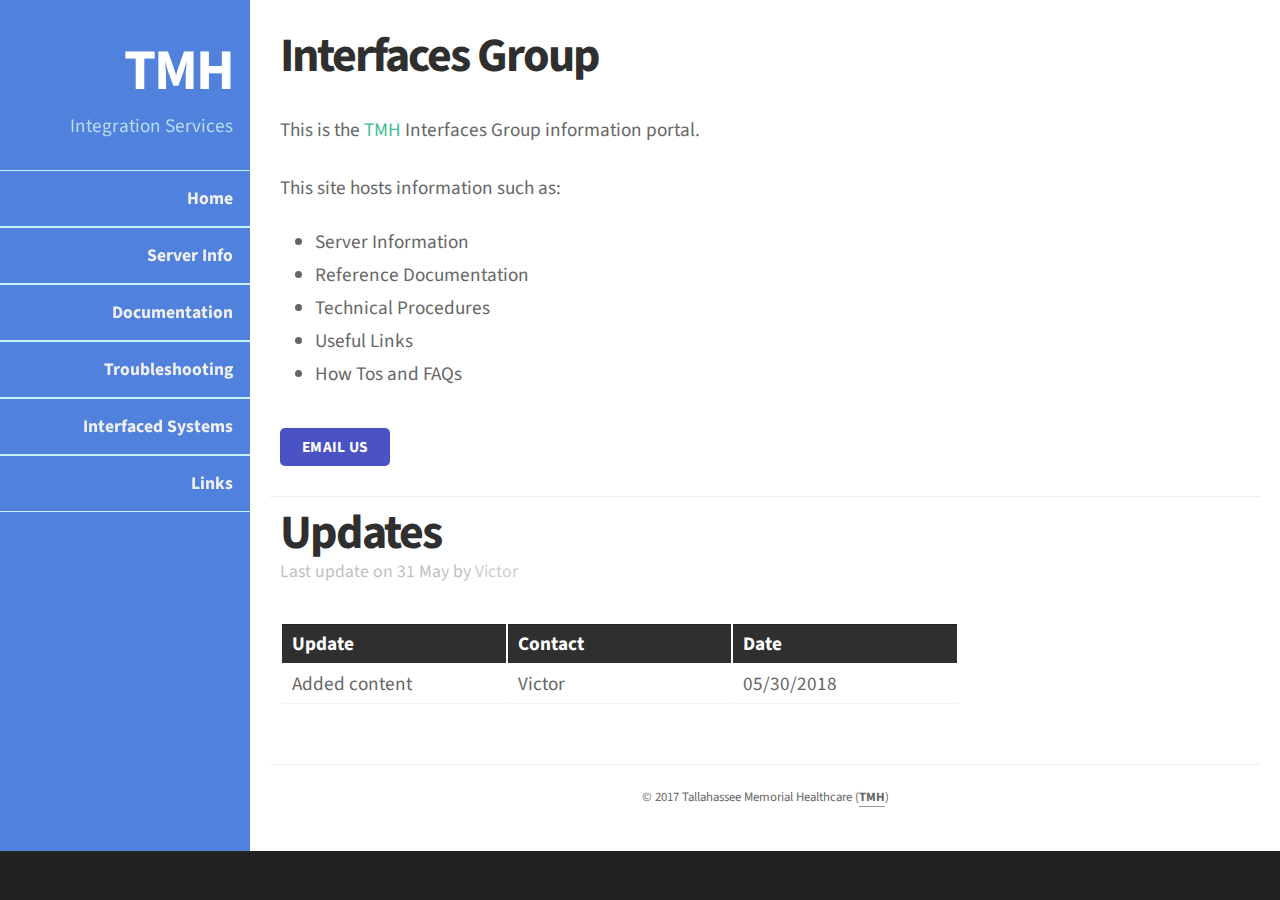
==== index.html @ c51dfd78 "foobar" ====
<!doctype html>
<html>
<head>
<script type="text/javascript" src="jquery.js"></script>
<meta http-equiv="Content-Type" content="text/html; charset=iso-8859-1" />
<title>TMH Interface Group Information Portal</title>
<link rel="stylesheet" href="styles.css" type="text/css" />
<!--[if lt IE 9]>
<script src="http://html5shiv.googlecode.com/svn/trunk/html5.js"></script>
<![endif]-->
<!--
anatine, a free CSS web template by ZyPOP (zypopwebtemplates.com/)

Download: http://zypopwebtemplates.com/

License: Creative Commons Attribution
//-->
<meta name="viewport" content="width=device-width, minimum-scale=1.0, maximum-scale=1.0" />
</head>

<body>

	<section id="body" class="width">
		<aside id="sidebar" class="column-left">
			<header>
				<h1><a href="#">TMH</a></h1>
				<h2>Integration Services</h2>
			</header>
			<nav id="mainnav"></nav>
		</aside>
	<section id="content" class="column-right">
               		
	    <article>
			<h2>Interfaces Group</h2>
			<!--<div class="article-info">Posted on <time datetime="2013-05-14">14 May</time> by <a href="#" rel="author">Joe Bloggs</a></div>-->
			<br>
            <p>This is the <a href="https://www.tmh.org/" title="TMH">TMH</a> Interfaces Group information portal.</p>
            <p>This site hosts information such as:</p>

            <ul class="styledlist">
                <li>Server Information</li>
                <li>Reference Documentation</li>
                <li>Technical Procedures</li>
 				<li>Useful Links</li>
                <li>How Tos and FAQs</li>
			</ul>
		<a href="mailto:victor.brunell@tmh.org" class="button">Email Us</a>
		</article>

		<article class="expanded">
			<h2>Updates</h2>
			<div class="article-info">Last update on <time>31 May</time> by <a href="mailto:victor.brunell@tmh.org" rel="author">Victor</a></div>

			<br>
			<table>
					<tr>
					  <th>Update</th>
					  <th>Contact</th>
					  <th>Date</th>
					</tr>
					<tr>
					  <td>Added content</td>
					  <td>Victor</td>
					  <td>05/30/2018</td>
					</tr>
			</table>			
			<br>

			<!--<a href="#" class="button button-reversed">Comments</a>-->
		</article>
			<footer class="clear">
				<p>&copy; 2017 Tallahassee Memorial Healthcare (<a href="https://www.tmh.org/">TMH</a>)</p>
			</footer>
		</section>
		<div class="clear"></div>
	</section>

	<script src="navscript.js" language="JavaScript"></script>
	<script>
		function myFunction() {
			document.getElementById("ahome").setAttribute("class", "selected-item"); 
		}
	</script>	
 
</body>
</html>
---- styles.css ----
@import url(http://fonts.googleapis.com/css?family=Source+Sans+Pro:400,700);

/** global **/
body {
	margin:0px auto;
	padding:0;
	background: #222;
	font-family: "Source Sans Pro","sans-serif";
	font-size: 1.0em;
	color:#666;
}
* {
	margin:0;
	padding:0;
}


/** element defaults **/
table {
	width:70%;
	text-align:left;
	table-layout: fixed;
}
th, td {
	padding:5px 10px;
}
th {
	color:#fff;
	border-top:1px solid #222;
	background-color:#2F2F2F;
}
td {
	border-bottom:1px solid #f4f4f4;
	word-wrap: break-word;
}
code, blockquote {
	display:block;
	border-left:5px solid #ddd;
	padding:10px;
	margin-bottom:20px;
}
blockquote p {
	font-style:italic;
	font-family:Georgia, "Times New Roman", Times, serif;
	margin:0;
	height: 1%;
}
p {
	line-height:2.0em;
	margin-bottom:20px;
}
a {
	color:rgb(59, 190, 151);
    text-decoration: none;
}
a:hover {
	color:rgb(2, 178, 248);
    text-decoration: underline;
}
a:focus {
	outline:none;
}
a.button { 
    background-color: rgb(74, 82, 196);
    border-radius: 5px;
    color: #FFFFFF;
    display: inline-block;
    font-weight: bold;
    padding: 8px 22px;
    font-size: 0.8em;
    letter-spacing: 0.25px;
    text-decoration: none;
    text-transform: uppercase;
}

a.button-reversed { 
    background-color: #333;
}

a.button:hover {
	background-color: rgb(2, 129, 102);
}

a.button-reversed:hover {
	background-color: #222;
}
fieldset {
	display:block;
	border:none;
	border-top:1px solid #e0e0e0;
}
fieldset legend {
	font-weight:bold;
	padding-right:10px;
	color:#999;
}
fieldset form {
	padding-top:15px;
}
fieldset p label {
	float:left;
	width:150px;
	font-family: "Source Sans Pro","sans-serif";
}
fieldset form input, fieldset form select, fieldset form textarea {
	padding:5px;
	color:#333333;
	font-size:13px;
	font-family: "Source Sans Pro","sans-serif";
	border:1px solid #ddd;
}
fieldset form input.formbutton {
border:none;
    background-color: #80B763;
    border-radius: 5px;
    color: #FFFFFF;
    display: inline-block;
    font-weight: bold;
    padding: 8px 22px;
    font-size: 0.8em;
    letter-spacing: 0.25px;
    text-decoration: none;
    text-transform: uppercase;


}
h1 {
	font-size:2.4em;
}
h2 {
	color:#2f2f2f;
	font-size:1.8em;
	font-weight:bold;
	padding:0 0 5px;
	margin:0;
}
h3 {
	color:rgb(4, 150, 207);
	font-size:1.6em;
	padding-bottom:10px;
}
h4 {
	padding-bottom:10px;
	font-size:1.4em;
	color:#000;
}
h5 {
	padding-bottom:10px;
	font-size:1.2em;
	color:#666666;
}
ul, ol {
	margin:0 0 35px 35px;
}
li {
	padding-bottom:5px;
}


/** wrapper **/
div#wrapper {
	margin:0px auto;
	padding:0;
}

.width {
	width:auto;
	margin: 0 auto;
}




/** header **/
header {
	padding:30px 17px 30px;
	margin:0 auto;
}
header h1 { 
	text-align: right;
}

header h1 a,
header h1 a:hover,
header h1 a:visited {
	color: #fff;
	font-size: 1.5em;
	text-decoration: none;
	letter-spacing:-2px;
}

header h2 {
	color:rgb(184, 221, 238);
	text-align: right;
	font-size: 1.2em;
	font-weight: normal;
	padding-bottom:0;
	letter-spacing:0;
}


/** body **/
section#body {
	padding: 0;
	background: rgb(79, 129, 221);
}


/** content+sidebar styles **/
section#content {
	margin-left: 250px;
	padding: 20px;
	background-color: #fff;
}
.column-left {
}
.column-right {
}

aside#sidebar {
	width:250px;
	position: fixed;
}
nav#mainnav ul {
	padding: 0;
	margin: 0;
	list-style: none;
}

nav#mainnav li {
	padding:0;
	border-bottom: 1px solid rgb(198, 243, 247);
	border-top: 1px solid rgb(198, 243, 247);
}
nav#mainnav li.selected-item  {
	border-bottom:none;
}
nav#mainnav li.selected-item a,
nav#mainnav li.selected-item a:hover {
	color:rgb(36, 103, 247);
	font-weight:bold;
	background: #fff;
	font-size: 1.4em;
}
nav#mainnav li a:hover {
	background:rgb(43, 75, 218);
	color: #fff;
	text-decoration:none;
}
nav#mainnav li a {
	color: #f0f0f0;
	display: block;
	padding: 15px 17px;
	text-align: right;
	font-weight:  bold;
	text-decoration: none;
	font-size: 1.1em;
}




article {
    padding: 10px 10px 30px;
	font-size: 1.2em;
border-bottom: 1px solid #eee;
 }

article h2 {
    padding-bottom: 0;
	line-height: 1.1em;
	letter-spacing: -2px;
   font-size: 2.5em;
}

article .article-info {
  color: #C0c0c0;
font-size: 0.92em;
padding: 0px 0px 10px;
}

article .article-info a { 
	color: #ccc;
}



/** footer **/
footer {
	padding:20px 0px;
}

footer p {
	color:#666;
	margin:0;
	font-size:0.8em;
	text-align: center;
}
footer p a {
	color:#666;
	font-weight:bold;
	text-decoration:none;
	border-bottom:1px solid #999;
}
footer p a:hover { color:#333; border-bottom-color: #333; }


/** clear fix **/
.clear:after {
	display: block;
	clear: both;
	visibility: hidden;
	line-height: 0;
	height: 0;
}
 
.clear {
	clear: both;
	display: inline-block;
}
.clear {
	display: block;
}





@media screen and (max-width: 740px) {

	body { font-size: 0.9em; }	


	.width { width:auto; padding-left: 10px; padding-right: 10px; }

	.column-left, .column-right { margin:0px; }

	header h1, header h2, nav#mainnav li a { text-align:center; }
	
	section#content, aside#sidebar { position: relative; float: none; width: auto; margin-left: 0; }

	
}


@media screen and (max-width: 540px) {

	body { font-size: 0.8em; }

	header, header h1 a, header h1 a:hover { text-align: center; padding: 10px 0 0 0; font-size: 1.1em; }


	nav#mainnav ul li a { margin-top: 0; padding: 1em; }


}
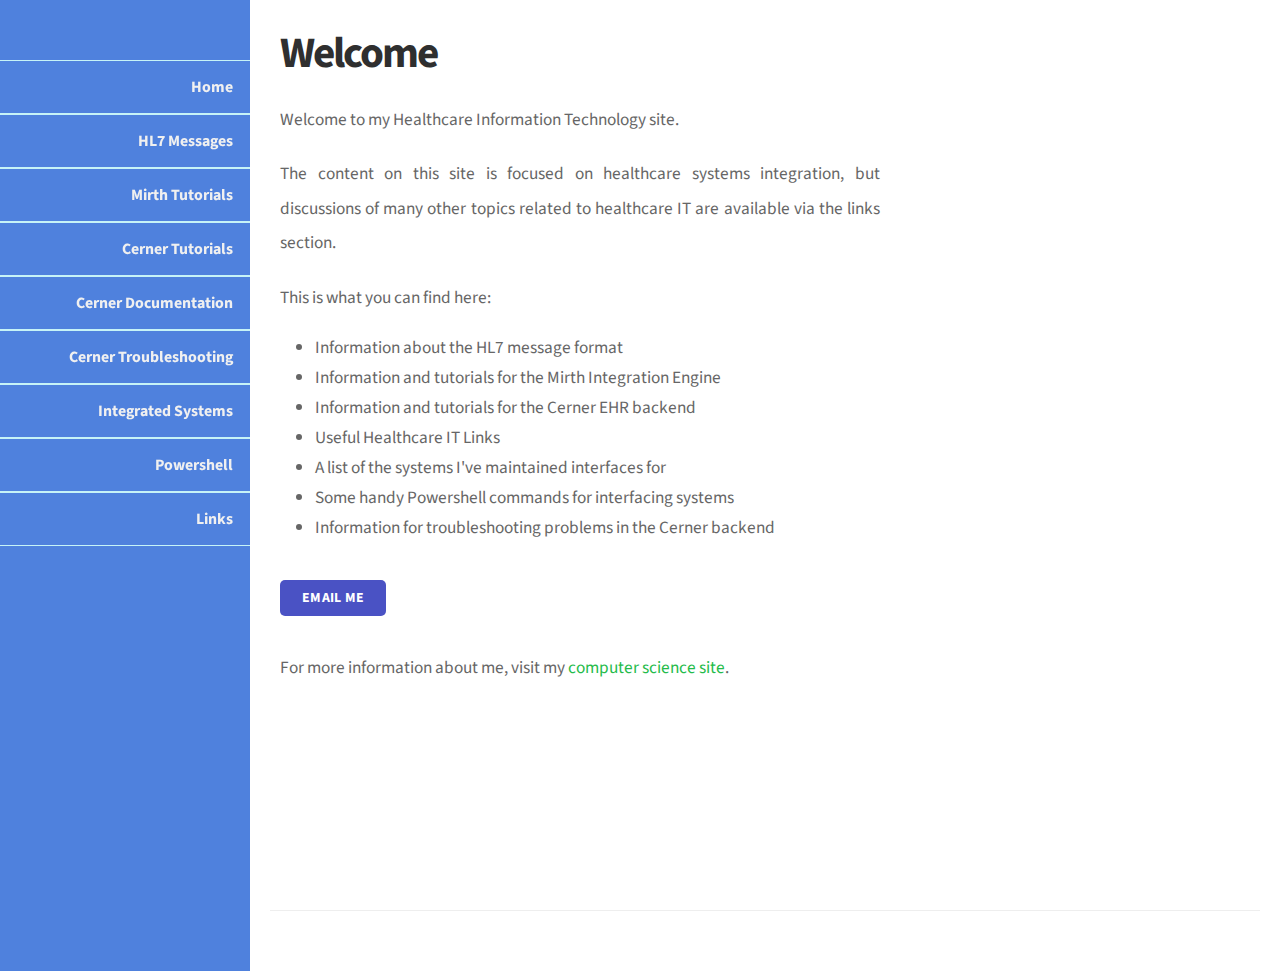
==== commit e841da59: "foobar" ====
--- a/index.html
+++ b/index.html
@@ -2,8 +2,10 @@
 <html>
 <head>
 <script type="text/javascript" src="jquery.js"></script>
+<script type="text/javascript" src="scripts/footer.js"></script>
+<script type="text/javascript" src="scripts/header.js"></script>
 <meta http-equiv="Content-Type" content="text/html; charset=iso-8859-1" />
-<title>TMH Interface Group Information Portal</title>
+<title>Victor's Healthcare IT Site</title>
 <link rel="stylesheet" href="styles.css" type="text/css" />
 <!--[if lt IE 9]>
 <script src="http://html5shiv.googlecode.com/svn/trunk/html5.js"></script>
@@ -22,54 +24,41 @@
 
 	<section id="body" class="width">
 		<aside id="sidebar" class="column-left">
-			<header>
-				<h1><a href="#">TMH</a></h1>
-				<h2>Integration Services</h2>
+			<header id="thehead">
 			</header>
 			<nav id="mainnav"></nav>
 		</aside>
 	<section id="content" class="column-right">
                		
 	    <article>
-			<h2>Interfaces Group</h2>
+			<h2>Welcome</h2>
 			<!--<div class="article-info">Posted on <time datetime="2013-05-14">14 May</time> by <a href="#" rel="author">Joe Bloggs</a></div>-->
 			<br>
-            <p>This is the <a href="https://www.tmh.org/" title="TMH">TMH</a> Interfaces Group information portal.</p>
-            <p>This site hosts information such as:</p>
+			<p>Welcome to my Healthcare Information Technology site.</p>
+			<p>The content on this site is focused on healthcare systems integration, but discussions of many other topics related to healthcare IT are available via the links section.</p>
+            <p>This is what you can find here:</p>
 
             <ul class="styledlist">
-                <li>Server Information</li>
-                <li>Reference Documentation</li>
-                <li>Technical Procedures</li>
- 				<li>Useful Links</li>
-                <li>How Tos and FAQs</li>
+				<li>Information about the HL7 message format</li>
+				<li>Information and tutorials for the Mirth Integration Engine</li>
+                <li>Information and tutorials for the Cerner EHR backend</li>
+ 				<li>Useful Healthcare IT Links</li>
+                <li>A list of the systems I've maintained interfaces for</li>
+                <li>Some handy Powershell commands for interfacing systems</li>
+                <li>Information for troubleshooting problems in the Cerner backend</li>
 			</ul>
-		<a href="mailto:victor.brunell@tmh.org" class="button">Email Us</a>
+		<a href="mailto:vjb.tally@gmail.com" class="button">Email Me</a>
+        <p><br>For more information about me, visit my <a href="https://vbrunell.github.io" title="cs-site">computer science site</a>.</p>
+		<br>
+		<br>
+		<br>
+		<br>
+		<br>
+		<br>
+		<br>
 		</article>
 
-		<article class="expanded">
-			<h2>Updates</h2>
-			<div class="article-info">Last update on <time>31 May</time> by <a href="mailto:victor.brunell@tmh.org" rel="author">Victor</a></div>
-
-			<br>
-			<table>
-					<tr>
-					  <th>Update</th>
-					  <th>Contact</th>
-					  <th>Date</th>
-					</tr>
-					<tr>
-					  <td>Added content</td>
-					  <td>Victor</td>
-					  <td>05/30/2018</td>
-					</tr>
-			</table>			
-			<br>
-
-			<!--<a href="#" class="button button-reversed">Comments</a>-->
-		</article>
-			<footer class="clear">
-				<p>&copy; 2017 Tallahassee Memorial Healthcare (<a href="https://www.tmh.org/">TMH</a>)</p>
+		<footer class="clear" id="thefoot">
 			</footer>
 		</section>
 		<div class="clear"></div>
--- a/styles.css
+++ b/styles.css
@@ -1,356 +1,364 @@
-@import url(http://fonts.googleapis.com/css?family=Source+Sans+Pro:400,700);
-
-/** global **/
-body {
-	margin:0px auto;
-	padding:0;
-	background: #222;
-	font-family: "Source Sans Pro","sans-serif";
-	font-size: 1.0em;
-	color:#666;
-}
-* {
-	margin:0;
-	padding:0;
-}
-
-
-/** element defaults **/
-table {
-	width:70%;
-	text-align:left;
-	table-layout: fixed;
-}
-th, td {
-	padding:5px 10px;
-}
-th {
-	color:#fff;
-	border-top:1px solid #222;
-	background-color:#2F2F2F;
-}
-td {
-	border-bottom:1px solid #f4f4f4;
-	word-wrap: break-word;
-}
-code, blockquote {
-	display:block;
-	border-left:5px solid #ddd;
-	padding:10px;
-	margin-bottom:20px;
-}
-blockquote p {
-	font-style:italic;
-	font-family:Georgia, "Times New Roman", Times, serif;
-	margin:0;
-	height: 1%;
-}
-p {
-	line-height:2.0em;
-	margin-bottom:20px;
-}
-a {
-	color:rgb(59, 190, 151);
-    text-decoration: none;
-}
-a:hover {
-	color:rgb(2, 178, 248);
-    text-decoration: underline;
-}
-a:focus {
-	outline:none;
-}
-a.button { 
-    background-color: rgb(74, 82, 196);
-    border-radius: 5px;
-    color: #FFFFFF;
-    display: inline-block;
-    font-weight: bold;
-    padding: 8px 22px;
-    font-size: 0.8em;
-    letter-spacing: 0.25px;
-    text-decoration: none;
-    text-transform: uppercase;
-}
-
-a.button-reversed { 
-    background-color: #333;
-}
-
-a.button:hover {
-	background-color: rgb(2, 129, 102);
-}
-
-a.button-reversed:hover {
-	background-color: #222;
-}
-fieldset {
-	display:block;
-	border:none;
-	border-top:1px solid #e0e0e0;
-}
-fieldset legend {
-	font-weight:bold;
-	padding-right:10px;
-	color:#999;
-}
-fieldset form {
-	padding-top:15px;
-}
-fieldset p label {
-	float:left;
-	width:150px;
-	font-family: "Source Sans Pro","sans-serif";
-}
-fieldset form input, fieldset form select, fieldset form textarea {
-	padding:5px;
-	color:#333333;
-	font-size:13px;
-	font-family: "Source Sans Pro","sans-serif";
-	border:1px solid #ddd;
-}
-fieldset form input.formbutton {
-border:none;
-    background-color: #80B763;
-    border-radius: 5px;
-    color: #FFFFFF;
-    display: inline-block;
-    font-weight: bold;
-    padding: 8px 22px;
-    font-size: 0.8em;
-    letter-spacing: 0.25px;
-    text-decoration: none;
-    text-transform: uppercase;
-
-
-}
-h1 {
-	font-size:2.4em;
-}
-h2 {
-	color:#2f2f2f;
-	font-size:1.8em;
-	font-weight:bold;
-	padding:0 0 5px;
-	margin:0;
-}
-h3 {
-	color:rgb(4, 150, 207);
-	font-size:1.6em;
-	padding-bottom:10px;
-}
-h4 {
-	padding-bottom:10px;
-	font-size:1.4em;
-	color:#000;
-}
-h5 {
-	padding-bottom:10px;
-	font-size:1.2em;
-	color:#666666;
-}
-ul, ol {
-	margin:0 0 35px 35px;
-}
-li {
-	padding-bottom:5px;
-}
-
-
-/** wrapper **/
-div#wrapper {
-	margin:0px auto;
-	padding:0;
-}
-
-.width {
-	width:auto;
-	margin: 0 auto;
-}
-
-
-
-
-/** header **/
-header {
-	padding:30px 17px 30px;
-	margin:0 auto;
-}
-header h1 { 
-	text-align: right;
-}
-
-header h1 a,
-header h1 a:hover,
-header h1 a:visited {
-	color: #fff;
-	font-size: 1.5em;
-	text-decoration: none;
-	letter-spacing:-2px;
-}
-
-header h2 {
-	color:rgb(184, 221, 238);
-	text-align: right;
-	font-size: 1.2em;
-	font-weight: normal;
-	padding-bottom:0;
-	letter-spacing:0;
-}
-
-
-/** body **/
-section#body {
-	padding: 0;
-	background: rgb(79, 129, 221);
-}
-
-
-/** content+sidebar styles **/
-section#content {
-	margin-left: 250px;
-	padding: 20px;
-	background-color: #fff;
-}
-.column-left {
-}
-.column-right {
-}
-
-aside#sidebar {
-	width:250px;
-	position: fixed;
-}
-nav#mainnav ul {
-	padding: 0;
-	margin: 0;
-	list-style: none;
-}
-
-nav#mainnav li {
-	padding:0;
-	border-bottom: 1px solid rgb(198, 243, 247);
-	border-top: 1px solid rgb(198, 243, 247);
-}
-nav#mainnav li.selected-item  {
-	border-bottom:none;
-}
-nav#mainnav li.selected-item a,
-nav#mainnav li.selected-item a:hover {
-	color:rgb(36, 103, 247);
-	font-weight:bold;
-	background: #fff;
-	font-size: 1.4em;
-}
-nav#mainnav li a:hover {
-	background:rgb(43, 75, 218);
-	color: #fff;
-	text-decoration:none;
-}
-nav#mainnav li a {
-	color: #f0f0f0;
-	display: block;
-	padding: 15px 17px;
-	text-align: right;
-	font-weight:  bold;
-	text-decoration: none;
-	font-size: 1.1em;
-}
-
-
-
-
-article {
-    padding: 10px 10px 30px;
-	font-size: 1.2em;
-border-bottom: 1px solid #eee;
- }
-
-article h2 {
-    padding-bottom: 0;
-	line-height: 1.1em;
-	letter-spacing: -2px;
-   font-size: 2.5em;
-}
-
-article .article-info {
-  color: #C0c0c0;
-font-size: 0.92em;
-padding: 0px 0px 10px;
-}
-
-article .article-info a { 
-	color: #ccc;
-}
-
-
-
-/** footer **/
-footer {
-	padding:20px 0px;
-}
-
-footer p {
-	color:#666;
-	margin:0;
-	font-size:0.8em;
-	text-align: center;
-}
-footer p a {
-	color:#666;
-	font-weight:bold;
-	text-decoration:none;
-	border-bottom:1px solid #999;
-}
-footer p a:hover { color:#333; border-bottom-color: #333; }
-
-
-/** clear fix **/
-.clear:after {
-	display: block;
-	clear: both;
-	visibility: hidden;
-	line-height: 0;
-	height: 0;
-}
- 
-.clear {
-	clear: both;
-	display: inline-block;
-}
-.clear {
-	display: block;
-}
-
-
-
-
-
-@media screen and (max-width: 740px) {
-
-	body { font-size: 0.9em; }	
-
-
-	.width { width:auto; padding-left: 10px; padding-right: 10px; }
-
-	.column-left, .column-right { margin:0px; }
-
-	header h1, header h2, nav#mainnav li a { text-align:center; }
-	
-	section#content, aside#sidebar { position: relative; float: none; width: auto; margin-left: 0; }
-
-	
-}
-
-
-@media screen and (max-width: 540px) {
-
-	body { font-size: 0.8em; }
-
-	header, header h1 a, header h1 a:hover { text-align: center; padding: 10px 0 0 0; font-size: 1.1em; }
-
-
-	nav#mainnav ul li a { margin-top: 0; padding: 1em; }
-
-
+@import url(http://fonts.googleapis.com/css?family=Source+Sans+Pro:400,700);
+
+/** global **/
+body {
+	margin:0px auto;
+	padding:0;
+	background: #222;
+	font-family: "Source Sans Pro","sans-serif";
+	font-size: 0.9em;
+	color:#666;
+}
+* {
+	margin:0;
+	padding:0;
+}
+
+/** Code **/
+code {
+	font-family: -apple-system, BlinkMacSystemFont, 'Segoe UI', Roboto, Oxygen, Ubuntu, Cantarell, 'Open Sans', 'Helvetica Neue', sans-serif;
+	color:#666FFF;
+}
+
+/** element defaults **/
+table {
+	width:70%;
+	text-align:left;
+	table-layout: fixed;
+}
+th, td {
+	padding:5px 10px;
+}
+th {
+	color:#fff;
+	border-top:1px solid #222;
+	background-color:#2F2F2F;
+}
+td {
+	border-bottom:1px solid #f4f4f4;
+	word-wrap: break-word;
+}
+code, blockquote {
+	display:block;
+	border-left:5px solid #ddd;
+	padding:10px;
+	margin-bottom:20px;
+}
+blockquote p {
+	font-style:italic;
+	font-family:Georgia, "Times New Roman", Times, serif;
+	margin:0;
+	height: 1%;
+}
+p {
+	line-height:2.0em;
+	margin-bottom:20px;
+	width: 600px;
+	text-align: justify;
+    text-justify: inter-word;
+}
+a {
+	color:rgb(36, 187, 74);
+    text-decoration: none;
+}
+a:hover {
+	color:rgb(2, 178, 248);
+    text-decoration: underline;
+}
+a:focus {
+	outline:none;
+}
+a.button { 
+    background-color: rgb(74, 82, 196);
+    border-radius: 5px;
+    color: #FFFFFF;
+    display: inline-block;
+    font-weight: bold;
+    padding: 8px 22px;
+    font-size: 0.8em;
+    letter-spacing: 0.25px;
+    text-decoration: none;
+    text-transform: uppercase;
+}
+
+a.button-reversed { 
+    background-color: #333;
+}
+
+a.button:hover {
+	background-color: rgb(2, 129, 102);
+}
+
+a.button-reversed:hover {
+	background-color: #222;
+}
+fieldset {
+	display:block;
+	border:none;
+	border-top:1px solid #e0e0e0;
+}
+fieldset legend {
+	font-weight:bold;
+	padding-right:10px;
+	color:#999;
+}
+fieldset form {
+	padding-top:15px;
+}
+fieldset p label {
+	float:left;
+	width:150px;
+	font-family: "Source Sans Pro","sans-serif";
+}
+fieldset form input, fieldset form select, fieldset form textarea {
+	padding:5px;
+	color:#333333;
+	font-size:13px;
+	font-family: "Source Sans Pro","sans-serif";
+	border:1px solid #ddd;
+}
+fieldset form input.formbutton {
+border:none;
+    background-color: #80B763;
+    border-radius: 5px;
+    color: #FFFFFF;
+    display: inline-block;
+    font-weight: bold;
+    padding: 8px 22px;
+    font-size: 0.8em;
+    letter-spacing: 0.25px;
+    text-decoration: none;
+    text-transform: uppercase;
+
+
+}
+h1 {
+	font-size:2.4em;
+}
+h2 {
+	color:#2f2f2f;
+	font-size:1.8em;
+	font-weight:bold;
+	padding:0 0 5px;
+	margin:0;
+}
+h3 {
+	color:rgb(4, 150, 207);
+	font-size:1.6em;
+	padding-bottom:10px;
+}
+h4 {
+	padding-bottom:10px;
+	font-size:1.4em;
+	color:#000;
+}
+h5 {
+	padding-bottom:10px;
+	font-size:1.2em;
+	color:#666666;
+}
+ul, ol {
+	margin:0 0 35px 35px;
+}
+li {
+	padding-bottom:5px;
+}
+
+
+/** wrapper **/
+div#wrapper {
+	margin:0px auto;
+	padding:0;
+}
+
+.width {
+	width:auto;
+	margin: 0 auto;
+}
+
+
+
+
+/** header **/
+header {
+	padding:30px 17px 30px;
+	margin:0 auto;
+}
+header h1 { 
+	text-align: right;
+}
+
+header h1 a,
+header h1 a:hover,
+header h1 a:visited {
+	color: #fff;
+	font-size: 1em;
+	text-decoration: none;
+	letter-spacing:-2px;
+}
+
+header h2 {
+	color:rgb(184, 221, 238);
+	text-align: right;
+	font-size: 1.3em;
+	font-weight: normal;
+	padding-bottom:0;
+	letter-spacing:0;
+}
+
+
+/** body **/
+section#body {
+	padding: 0;
+	background: rgb(79, 129, 221);
+}
+
+
+/** content+sidebar styles **/
+section#content {
+	margin-left: 250px;
+	padding: 20px;
+	background-color: #fff;
+}
+.column-left {
+}
+.column-right {
+}
+
+aside#sidebar {
+	width:250px;
+	position: fixed;
+}
+nav#mainnav ul {
+	padding: 0;
+	margin: 0;
+	list-style: none;
+}
+
+nav#mainnav li {
+	padding:0;
+	border-bottom: 1px solid rgb(198, 243, 247);
+	border-top: 1px solid rgb(198, 243, 247);
+}
+nav#mainnav li.selected-item  {
+	border-bottom:none;
+}
+nav#mainnav li.selected-item a,
+nav#mainnav li.selected-item a:hover {
+	color:rgb(36, 103, 247);
+	font-weight:bold;
+	background: #fff;
+	font-size: 1.4em;
+}
+nav#mainnav li a:hover {
+	background:rgb(43, 75, 218);
+	color: #fff;
+	text-decoration:none;
+}
+nav#mainnav li a {
+	color: #f0f0f0;
+	display: block;
+	padding: 15px 17px;
+	text-align: right;
+	font-weight:  bold;
+	text-decoration: none;
+	font-size: 1.1em;
+}
+
+
+
+
+article {
+    padding: 10px 10px 30px;
+	font-size: 1.2em;
+border-bottom: 1px solid #eee;
+ }
+
+article h2 {
+    padding-bottom: 0;
+	line-height: 1.1em;
+	letter-spacing: -2px;
+   font-size: 2.5em;
+}
+
+article .article-info {
+  color: #C0c0c0;
+font-size: 0.92em;
+padding: 0px 0px 10px;
+}
+
+article .article-info a { 
+	color: #ccc;
+}
+
+
+
+/** footer **/
+footer {
+	padding:20px 0px;
+}
+
+footer p {
+	color:#666;
+	margin:0;
+	font-size:0.8em;
+	text-align: center;
+}
+footer p a {
+	color:#666;
+	font-weight:bold;
+	text-decoration:none;
+	border-bottom:1px solid #999;
+}
+footer p a:hover { color:#333; border-bottom-color: #333; }
+
+
+/** clear fix **/
+.clear:after {
+	display: block;
+	clear: both;
+	visibility: hidden;
+	line-height: 0;
+	height: 0;
+}
+ 
+.clear {
+	clear: both;
+	display: inline-block;
+}
+.clear {
+	display: block;
+}
+
+
+
+
+
+@media screen and (max-width: 740px) {
+
+	body { font-size: 0.9em; }	
+
+
+	.width { width:auto; padding-left: 10px; padding-right: 10px; }
+
+	.column-left, .column-right { margin:0px; }
+
+	header h1, header h2, nav#mainnav li a { text-align:center; }
+	
+	section#content, aside#sidebar { position: relative; float: none; width: auto; margin-left: 0; }
+
+	
+}
+
+
+@media screen and (max-width: 540px) {
+
+	body { font-size: 0.8em; }
+
+	header, header h1 a, header h1 a:hover { text-align: center; padding: 10px 0 0 0; font-size: 1.1em; }
+
+
+	nav#mainnav ul li a { margin-top: 0; padding: 1em; }
+
+
 }